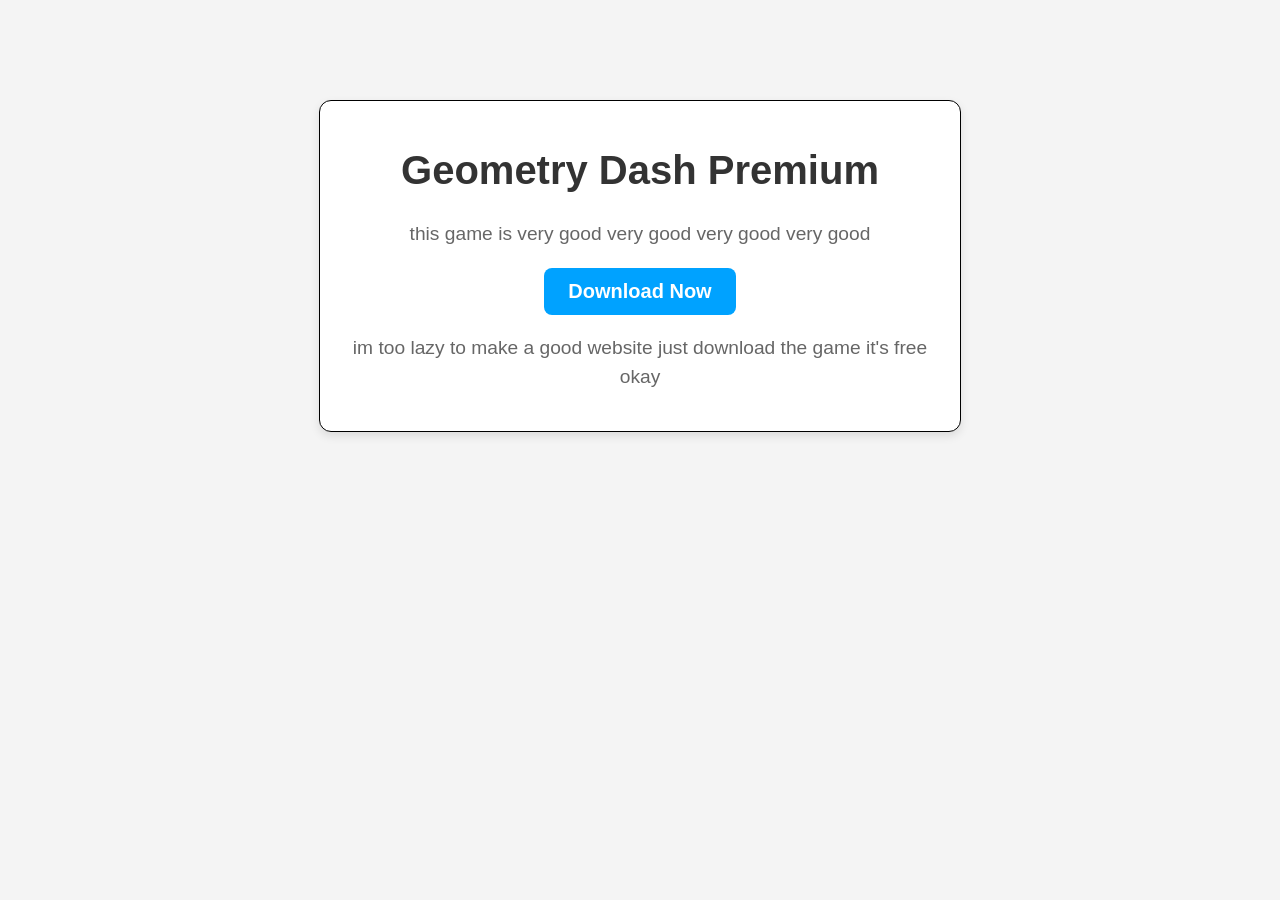
==== index.html @ e4a323f2 "Add files via upload" ====
<!DOCTYPE html>
<html lang="en">

<head>
    <meta charset="UTF-8">
    <meta name="viewport" content="width=device-width, initial-scale=1.0">
    <title>Geometry Dash Premium</title>
    <link rel="stylesheet" href="styles.css">
</head>

<body>
    <div class="container">
        <h1>Geometry Dash Premium</h1>
        <p>this game is very good very good very good very good</p>
        <a href="gdpremium.zip" download>Download Now</a>
        <p>im too lazy to make a good website just download the game it's free okay</p>
    </div>
</body>
---- styles.css ----
body {
    margin: 0;
    font-family: Arial, sans-serif;
    background-color: #f4f4f4;
}

.container {
    max-width: 600px;
    margin: 100px auto;
    text-align: center;
    padding: 20px;
    background: white;
    border-radius: 12px;
    box-shadow: 0 4px 10px rgba(0, 0, 0, 0.1);
    border: 1px solid #000000;
}

h1 {
    color: #333;
    font-size: 2.5em;
}

p {
    color: #666;
    font-size: 1.2em;
    line-height: 1.5;
    margin-bottom: 1em;
}

a {
    display: inline-block;
    padding: 12px 24px;
    background: #00a2ff;
    color: white;
    text-decoration: none;
    border-radius: 8px;
    font-size: 20px;
    font-weight: bold;
    transition: background 0.2s;
}

a:hover {
    background: #0088dd;
}
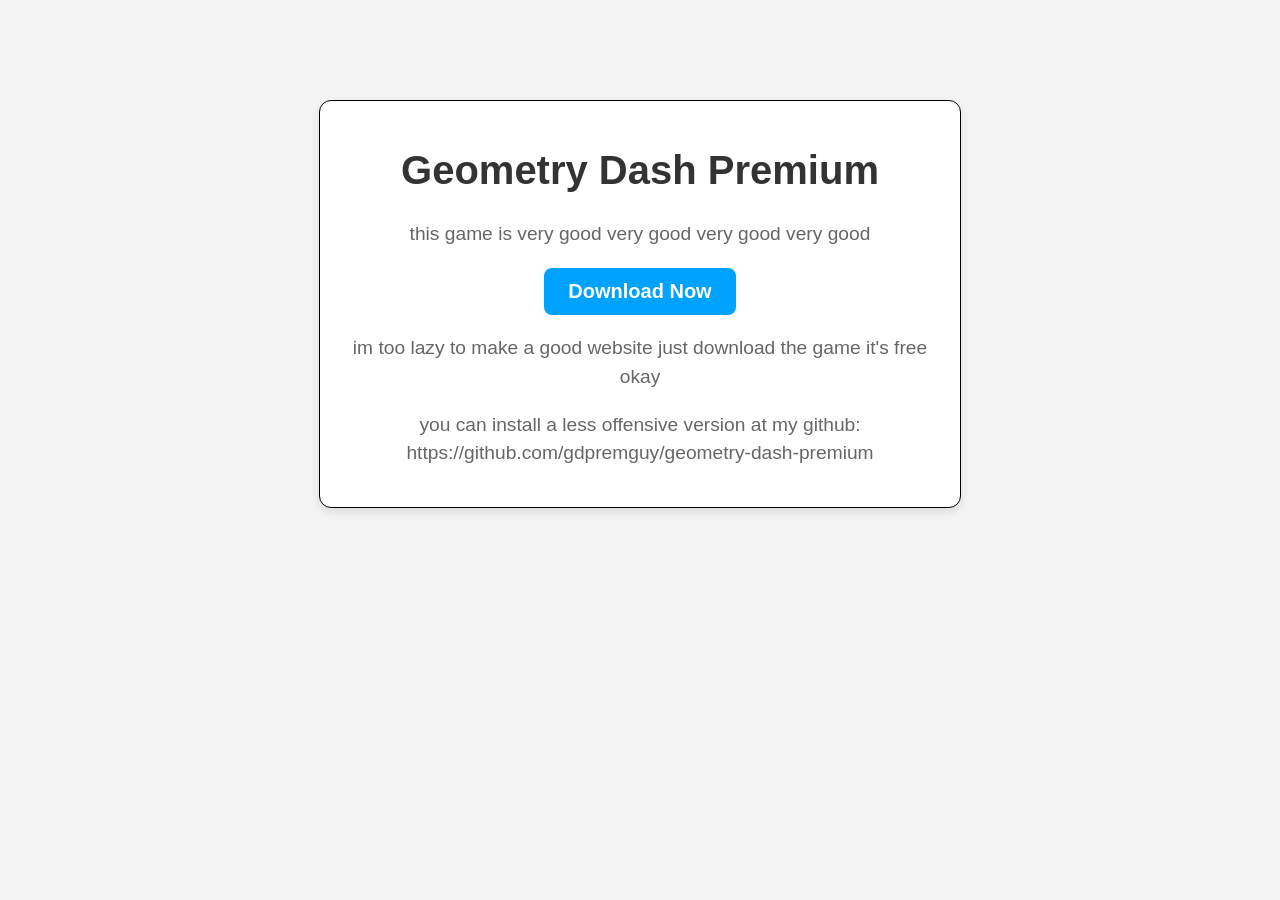
==== commit 2771f9bb: "Modify index.html with new download link and info Updated download link and added a note about a les" ====
--- a/index.html
+++ b/index.html
@@ -12,7 +12,8 @@
     <div class="container">
         <h1>Geometry Dash Premium</h1>
         <p>this game is very good very good very good very good</p>
-        <a href="gdpremium.zip" download>Download Now</a>
+        <a href="ok.zip" download>Download Now</a>
         <p>im too lazy to make a good website just download the game it's free okay</p>
+        <p>you can install a less offensive version at my github: https://github.com/gdpremguy/geometry-dash-premium</p>
     </div>
-</body>+</body>
